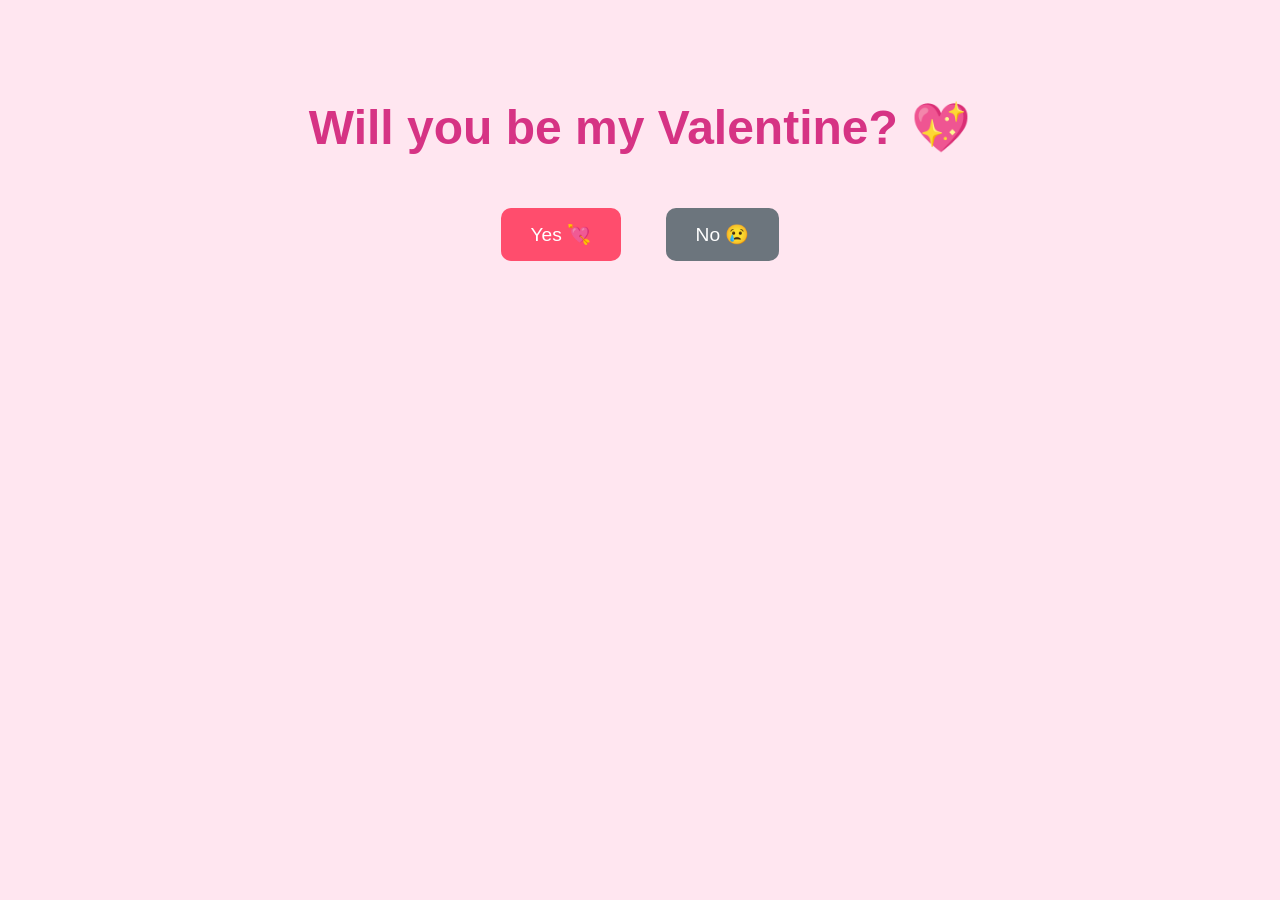
==== index.html @ cc28cb00 "Create index.html" ====
<!DOCTYPE html>
<html>
<head>
    <title>Be My Valentine?</title>
    <style>
        body {
            text-align: center;
            font-family: Arial, sans-serif;
            background-color: #ffe6f0;
            margin-top: 100px;
        }

        h1 {
            font-size: 3rem;
            color: #d63384;
        }

        button {
            padding: 15px 30px;
            font-size: 1.2rem;
            margin: 20px;
            border: none;
            border-radius: 10px;
            cursor: pointer;
            transition: all 0.3s ease;
        }

        #yesBtn {
            background-color: #ff4d6d;
            color: white;
        }

        #noBtn {
            background-color: #6c757d;
            color: white;
        }
    </style>
</head>
<body>

    <h1>Will you be my Valentine? 💖</h1>

    <button id="yesBtn">Yes 💘</button>
    <button id="noBtn">No 😢</button>

    <script>
        let yesBtn = document.getElementById("yesBtn");
        let noBtn = document.getElementById("noBtn");

        let yesSize = 1.2;

        noBtn.addEventListener("click", function() {
            yesSize += 0.3;
            yesBtn.style.fontSize = yesSize + "rem";
        });

        yesBtn.addEventListener("click", function() {
            document.body.innerHTML = "<h1>YAY!!! 💕🥰</h1>";
        });
    </script>

</body>
</html>
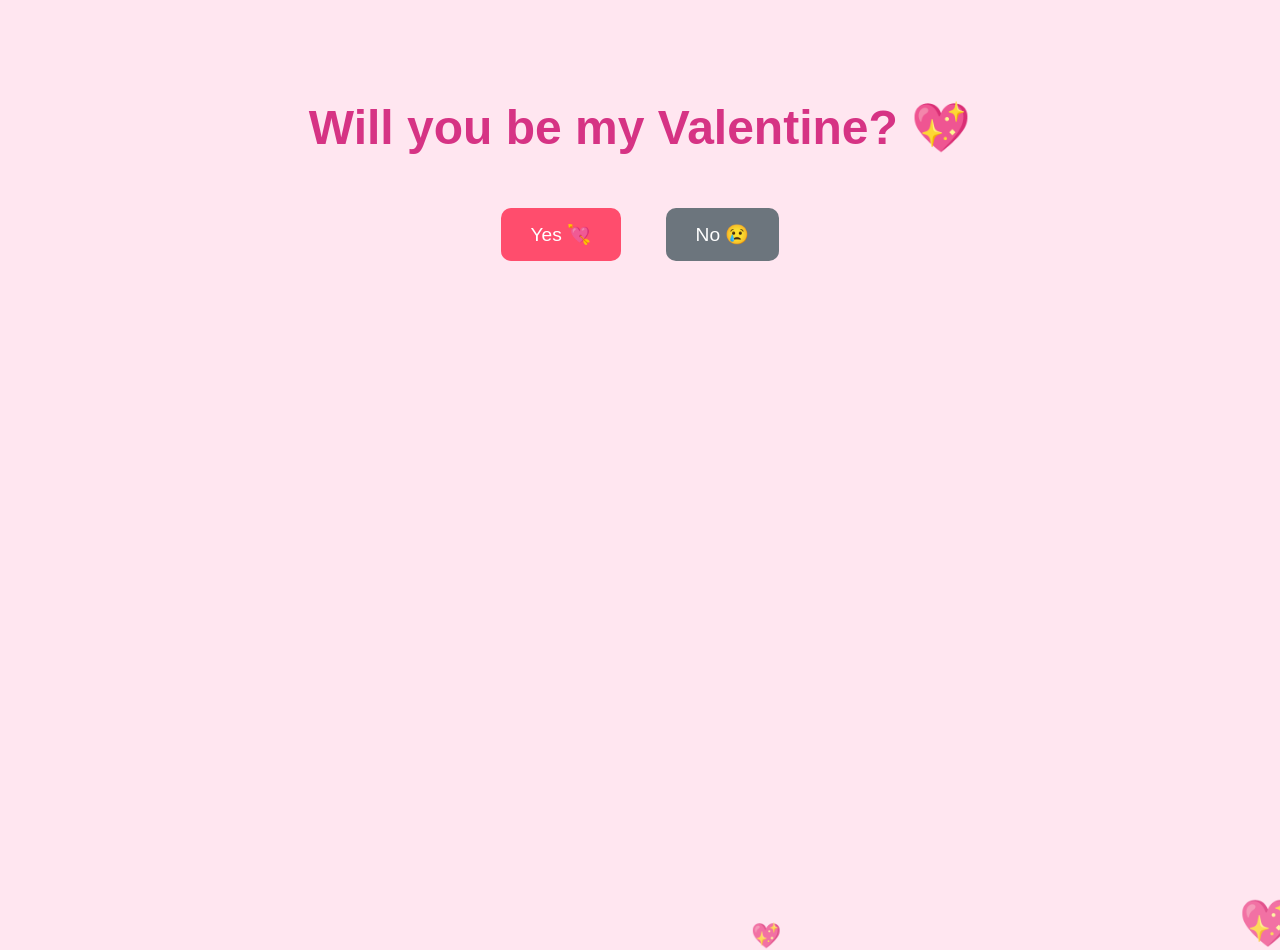
==== commit 5cbed95c: "index.html version.1" ====
--- a/index.html
+++ b/index.html
@@ -7,12 +7,14 @@
             text-align: center;
             font-family: Arial, sans-serif;
             background-color: #ffe6f0;
-            margin-top: 100px;
+            margin: 0;
+            overflow: hidden;
         }
 
         h1 {
             font-size: 3rem;
             color: #d63384;
+            margin-top: 100px;
         }
 
         button {
@@ -34,11 +36,31 @@
             background-color: #6c757d;
             color: white;
         }
+
+        /* Floating hearts */
+        .heart {
+            position: absolute;
+            bottom: -50px;
+            font-size: 24px;
+            animation: floatUp 6s linear infinite;
+            opacity: 0.8;
+        }
+
+        @keyframes floatUp {
+            from {
+                transform: translateY(0);
+                opacity: 0.8;
+            }
+            to {
+                transform: translateY(-110vh);
+                opacity: 0;
+            }
+        }
     </style>
 </head>
 <body>
 
-    <h1>Will you be my Valentine? 💖</h1>
+    <h1 id="question">Will you be my Valentine? 💖</h1>
 
     <button id="yesBtn">Yes 💘</button>
     <button id="noBtn">No 😢</button>
@@ -46,17 +68,75 @@
     <script>
         let yesBtn = document.getElementById("yesBtn");
         let noBtn = document.getElementById("noBtn");
+        let question = document.getElementById("question");
 
         let yesSize = 1.2;
+        let noSize = 1.2;
+
+        function resetGame() {
+            question.innerText = "Will you be my Valentine? 💖";
+            yesBtn.innerText = "Yes 💘";
+            noBtn.innerText = "No 😢";
+            yesSize = 1.2;
+            noSize = 1.2;
+            yesBtn.style.fontSize = yesSize + "rem";
+            noBtn.style.fontSize = noSize + "rem";
+            noBtn.style.position = "static";
+        }
 
         noBtn.addEventListener("click", function() {
-            yesSize += 0.3;
+
+            // 20% chance event
+            if (Math.random() < 0.2) {
+                question.innerText = "you dont love me 😭";
+                yesBtn.innerText = "Try Again";
+                noBtn.innerText = "Try Again";
+
+                yesBtn.onclick = resetGame;
+                noBtn.onclick = resetGame;
+                return;
+            }
+
+            // Make YES bigger
+            yesSize += 0.4;
             yesBtn.style.fontSize = yesSize + "rem";
+
+            // Make NO smaller
+            noSize -= 0.1;
+            if (noSize > 0.5) {
+                noBtn.style.fontSize = noSize + "rem";
+            }
+
+            // Move NO randomly
+            let randomX = Math.random() * (window.innerWidth - 100);
+            let randomY = Math.random() * (window.innerHeight - 100);
+
+            noBtn.style.position = "absolute";
+            noBtn.style.left = randomX + "px";
+            noBtn.style.top = randomY + "px";
         });
 
         yesBtn.addEventListener("click", function() {
-            document.body.innerHTML = "<h1>YAY!!! 💕🥰</h1>";
+            document.body.innerHTML = "<h1 style='margin-top:100px;color:#d63384;'>I love you my love 🥰💖🥰💖</h1>";
+            document.body.style.backgroundColor = "#ffccd5";
         });
+
+        // Floating hearts generator
+        function createHeart() {
+            const heart = document.createElement("div");
+            heart.classList.add("heart");
+            heart.innerHTML = "💖";
+            heart.style.left = Math.random() * window.innerWidth + "px";
+            heart.style.fontSize = (20 + Math.random() * 30) + "px";
+            heart.style.animationDuration = (4 + Math.random() * 3) + "s";
+            document.body.appendChild(heart);
+
+            setTimeout(() => {
+                heart.remove();
+            }, 6000);
+        }
+
+        setInterval(createHeart, 500);
     </script>
 
 </body>
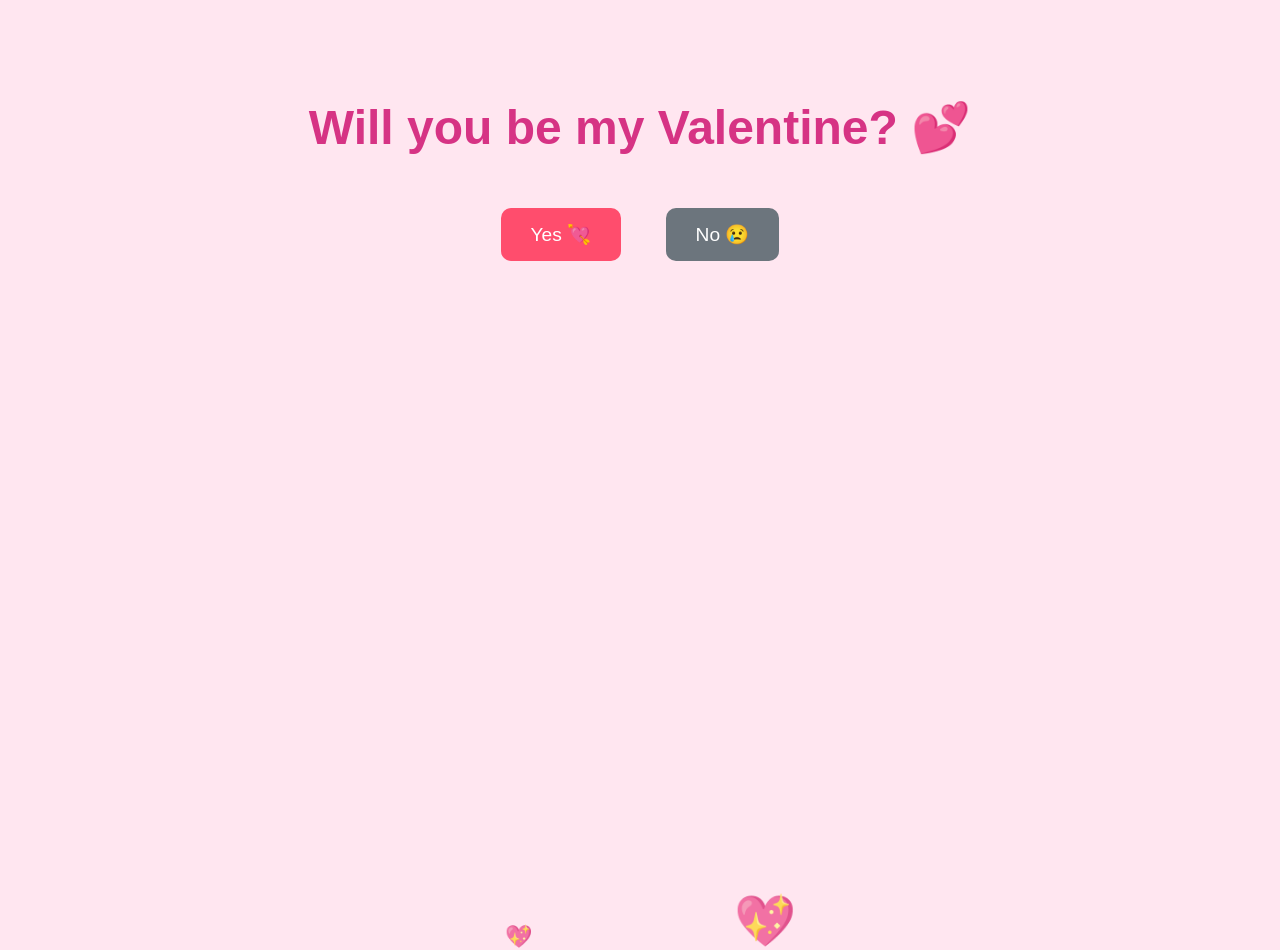
==== commit c0b2c696: "Update index.html reversion to version.2" ====
--- a/index.html
+++ b/index.html
@@ -15,6 +15,7 @@
             font-size: 3rem;
             color: #d63384;
             margin-top: 100px;
+            transition: 0.3s ease;
         }
 
         button {
@@ -30,11 +31,22 @@
         #yesBtn {
             background-color: #ff4d6d;
             color: white;
+            animation: glow 2s infinite alternate;
         }
 
         #noBtn {
             background-color: #6c757d;
             color: white;
+        }
+
+        /* Soft glow animation */
+        @keyframes glow {
+            from {
+                box-shadow: 0 0 10px #ff4d6d;
+            }
+            to {
+                box-shadow: 0 0 25px #ff1f4d;
+            }
         }
 
         /* Floating hearts */
@@ -47,12 +59,21 @@
         }
 
         @keyframes floatUp {
-            from {
-                transform: translateY(0);
-                opacity: 0.8;
-            }
+            from { transform: translateY(0); opacity: 0.8; }
+            to { transform: translateY(-110vh); opacity: 0; }
+        }
+
+        /* Heart rain */
+        .rainHeart {
+            position: absolute;
+            top: -50px;
+            font-size: 30px;
+            animation: fall 3s linear forwards;
+        }
+
+        @keyframes fall {
             to {
-                transform: translateY(-110vh);
+                transform: translateY(110vh);
                 opacity: 0;
             }
         }
@@ -60,84 +81,119 @@
 </head>
 <body>
 
-    <h1 id="question">Will you be my Valentine? 💖</h1>
+    <h1 id="question">Will you be my Valentine? 💕</h1>
 
     <button id="yesBtn">Yes 💘</button>
     <button id="noBtn">No 😢</button>
 
-    <script>
-        let yesBtn = document.getElementById("yesBtn");
-        let noBtn = document.getElementById("noBtn");
-        let question = document.getElementById("question");
+<script>
+    let yesBtn = document.getElementById("yesBtn");
+    let noBtn = document.getElementById("noBtn");
+    let question = document.getElementById("question");
 
-        let yesSize = 1.2;
-        let noSize = 1.2;
+    let yesSize = 1.2;
+    let noSize = 1.2;
+    let yesClickCount = 0;
+    let totalNoClicks = 0;
+    let angryStage = 0;
 
-        function resetGame() {
-            question.innerText = "Will you be my Valentine? 💖";
-            yesBtn.innerText = "Yes 💘";
-            noBtn.innerText = "No 😢";
-            yesSize = 1.2;
-            noSize = 1.2;
-            yesBtn.style.fontSize = yesSize + "rem";
-            noBtn.style.fontSize = noSize + "rem";
-            noBtn.style.position = "static";
+    function resetGame() {
+        question.innerText = "Will you be my Valentine? 💕";
+        yesBtn.innerText = "Yes 💘";
+        noBtn.innerText = "No 😢";
+        yesSize = 1.2;
+        noSize = 1.2;
+        yesClickCount = 0;
+        totalNoClicks = 0;
+        angryStage = 0;
+        yesBtn.style.fontSize = yesSize + "rem";
+        noBtn.style.fontSize = noSize + "rem";
+        noBtn.style.position = "static";
+    }
+
+    yesBtn.addEventListener("click", function() {
+
+        yesClickCount++;
+
+        if (yesClickCount === 1) {
+            question.innerText = "Do you really mean it? 🥺💕";
+            return;
         }
 
-        noBtn.addEventListener("click", function() {
+        if (yesClickCount === 2) {
+            document.body.innerHTML = "<h1 style='margin-top:100px;color:#d63384;'>I love you my love 🥰💕🥰💕</h1>";
+            startHeartRain();
+        }
+    });
 
-            // 20% chance event
-            if (Math.random() < 0.2) {
-                question.innerText = "you dont love me 😭";
-                yesBtn.innerText = "Try Again";
-                noBtn.innerText = "Try Again";
+    noBtn.addEventListener("click", function() {
 
-                yesBtn.onclick = resetGame;
-                noBtn.onclick = resetGame;
-                return;
+        totalNoClicks++;
+
+        // After 10 total no clicks → angry progression
+        if (totalNoClicks >= 10) {
+            angryStage++;
+
+            if (angryStage === 1) {
+                question.innerText = "Will you be my Valentine? 😠";
+            } else if (angryStage === 2) {
+                question.innerText = "Will you be my Valentine? 😡";
+            } else if (angryStage >= 3) {
+                question.innerText = "Will you be my Valentine? 🤬";
             }
-
-            // Make YES bigger
-            yesSize += 0.4;
-            yesBtn.style.fontSize = yesSize + "rem";
-
-            // Make NO smaller
-            noSize -= 0.1;
-            if (noSize > 0.5) {
-                noBtn.style.fontSize = noSize + "rem";
-            }
-
-            // Move NO randomly
-            let randomX = Math.random() * (window.innerWidth - 100);
-            let randomY = Math.random() * (window.innerHeight - 100);
-
-            noBtn.style.position = "absolute";
-            noBtn.style.left = randomX + "px";
-            noBtn.style.top = randomY + "px";
-        });
-
-        yesBtn.addEventListener("click", function() {
-            document.body.innerHTML = "<h1 style='margin-top:100px;color:#d63384;'>I love you my love 🥰💖🥰💖</h1>";
-            document.body.style.backgroundColor = "#ffccd5";
-        });
-
-        // Floating hearts generator
-        function createHeart() {
-            const heart = document.createElement("div");
-            heart.classList.add("heart");
-            heart.innerHTML = "💖";
-            heart.style.left = Math.random() * window.innerWidth + "px";
-            heart.style.fontSize = (20 + Math.random() * 30) + "px";
-            heart.style.animationDuration = (4 + Math.random() * 3) + "s";
-            document.body.appendChild(heart);
-
-            setTimeout(() => {
-                heart.remove();
-            }, 6000);
         }
 
-        setInterval(createHeart, 500);
-    </script>
+        // 20% emotional twist (only before angry stage)
+        if (totalNoClicks < 10 && Math.random() < 0.05) {
+            question.innerText = "you dont love me 😭";
+            yesBtn.innerText = "Try Again";
+            noBtn.innerText = "Try Again";
+            yesBtn.onclick = resetGame;
+            noBtn.onclick = resetGame;
+            return;
+        }
+
+        yesSize += 0.4;
+        yesBtn.style.fontSize = yesSize + "rem";
+
+        noSize -= 0.1;
+        if (noSize > 0.5) {
+            noBtn.style.fontSize = noSize + "rem";
+        }
+
+        let randomX = Math.random() * (window.innerWidth - 100);
+        let randomY = Math.random() * (window.innerHeight - 100);
+
+        noBtn.style.position = "absolute";
+        noBtn.style.left = randomX + "px";
+        noBtn.style.top = randomY + "px";
+    });
+
+    function createFloatingHeart() {
+        const heart = document.createElement("div");
+        heart.classList.add("heart");
+        heart.innerHTML = "💖";
+        heart.style.left = Math.random() * window.innerWidth + "px";
+        heart.style.fontSize = (20 + Math.random() * 30) + "px";
+        heart.style.animationDuration = (4 + Math.random() * 3) + "s";
+        document.body.appendChild(heart);
+        setTimeout(() => heart.remove(), 6000);
+    }
+
+    setInterval(createFloatingHeart, 500);
+
+    function startHeartRain() {
+        setInterval(() => {
+            const rainHeart = document.createElement("div");
+            rainHeart.classList.add("rainHeart");
+            rainHeart.innerHTML = "💖";
+            rainHeart.style.left = Math.random() * window.innerWidth + "px";
+            document.body.appendChild(rainHeart);
+            setTimeout(() => rainHeart.remove(), 3000);
+        }, 150);
+    }
+
+</script>
 
 </body>
 </html>
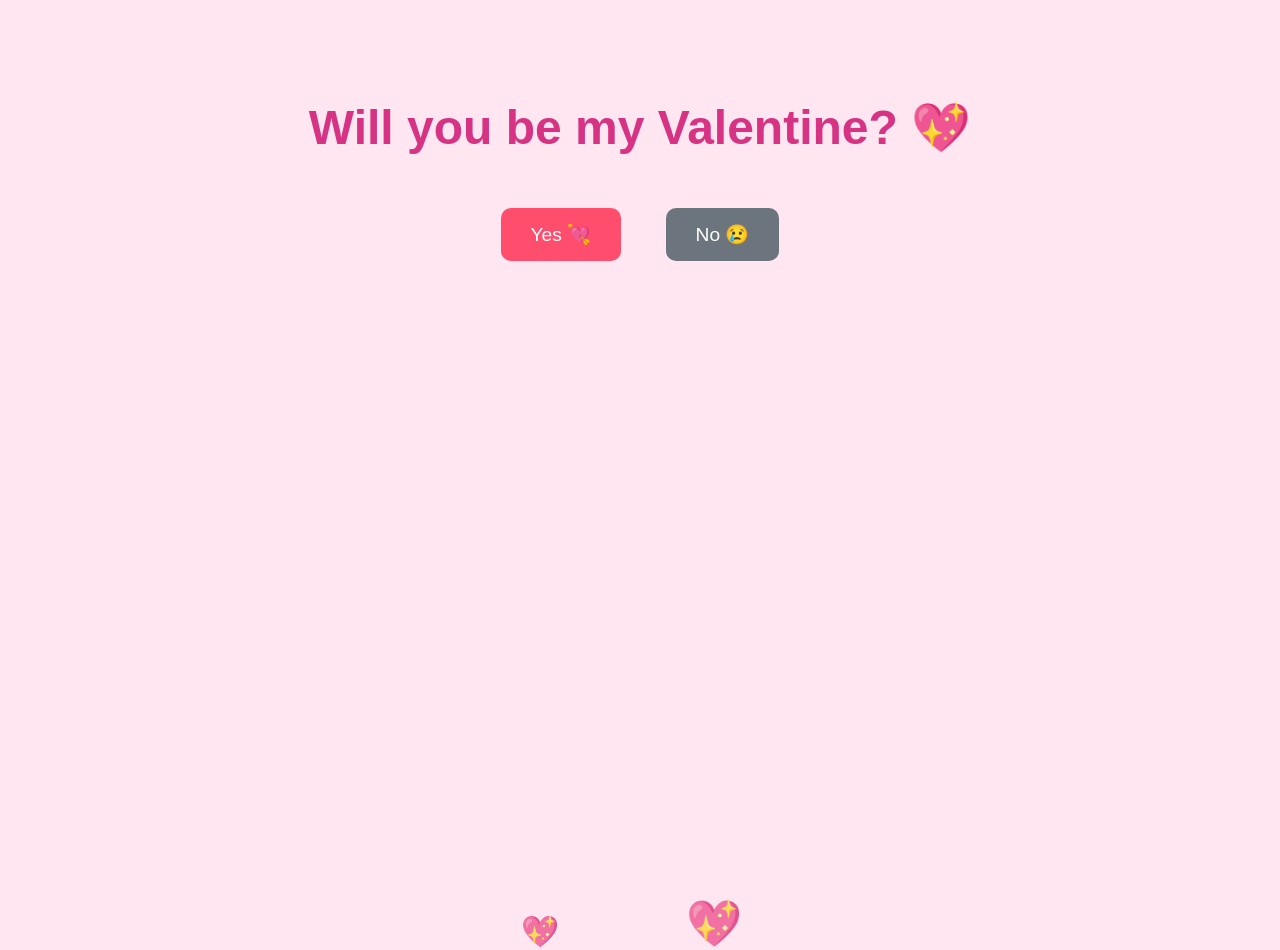
==== commit cb55398b: "Update index.html this is to make the webpage resposive again after clicking try again and fixing th" ====
--- a/index.html
+++ b/index.html
@@ -81,7 +81,7 @@
 </head>
 <body>
 
-    <h1 id="question">Will you be my Valentine? 💕</h1>
+    <h1 id="question">Will you be my Valentine? 💖</h1>
 
     <button id="yesBtn">Yes 💘</button>
     <button id="noBtn">No 😢</button>
@@ -96,79 +96,93 @@
     let yesClickCount = 0;
     let totalNoClicks = 0;
     let angryStage = 0;
+    let tryAgainMode = false;
 
     function resetGame() {
-        question.innerText = "Will you be my Valentine? 💕";
-        yesBtn.innerText = "Yes 💘";
-        noBtn.innerText = "No 😢";
-        yesSize = 1.2;
-        noSize = 1.2;
-        yesClickCount = 0;
-        totalNoClicks = 0;
-        angryStage = 0;
-        yesBtn.style.fontSize = yesSize + "rem";
+    question.innerText = "Will you be my Valentine? 💖";
+    yesBtn.innerText = "Yes 💘";
+    noBtn.innerText = "No 😢";
+
+    yesSize = 1.2;
+    noSize = 1.2;
+    yesClickCount = 0;
+    totalNoClicks = 0;
+    angryStage = 0;
+    tryAgainMode = false;
+
+    yesBtn.style.fontSize = yesSize + "rem";
+    noBtn.style.fontSize = noSize + "rem";
+    noBtn.style.position = "static";
+    }
+
+    yesBtn.addEventListener("click", function() {
+
+    if (tryAgainMode) {
+        resetGame();
+        return;
+    }
+
+    yesClickCount++;
+
+    if (yesClickCount === 1) {
+        question.innerText = "Do you really mean it? 🥺💖";
+        return;
+    }
+
+    if (yesClickCount === 2) {
+        document.body.innerHTML = "<h1 style='margin-top:100px;color:#d63384;'>I love you my love 🥰💖🥰💖</h1>";
+        startHeartRain();
+    }
+    });
+
+    noBtn.addEventListener("click", function() {
+
+    if (tryAgainMode) {
+        resetGame();
+        return;
+    }
+
+    totalNoClicks++;
+
+    // After 10 total no clicks → angry progression
+    if (totalNoClicks >= 3) {
+        angryStage++;
+
+        if (angryStage === 1) {
+            question.innerText = "Will you be my Valentine? 😠";
+        } else if (angryStage === 2) {
+            question.innerText = "Will you be my Valentine? 😡";
+        } else if (angryStage >= 3) {
+            question.innerText = "Will you be my Valentine? 🤬";
+        }
+    }
+
+    // 20% emotional twist
+    if (totalNoClicks < 10 && Math.random() < 0.2) {
+        question.innerText = "you dont love me 😭";
+        yesBtn.innerText = "Try Again";
+        noBtn.innerText = "Try Again";
+
+        tryAgainMode = true;
+        return;
+    }
+
+    yesSize += 0.4;
+    yesBtn.style.fontSize = yesSize + "rem";
+
+    noSize -= 0.1;
+
+    if (noSize > 0.5) {
         noBtn.style.fontSize = noSize + "rem";
-        noBtn.style.position = "static";
-    }
-
-    yesBtn.addEventListener("click", function() {
-
-        yesClickCount++;
-
-        if (yesClickCount === 1) {
-            question.innerText = "Do you really mean it? 🥺💕";
-            return;
-        }
-
-        if (yesClickCount === 2) {
-            document.body.innerHTML = "<h1 style='margin-top:100px;color:#d63384;'>I love you my love 🥰💕🥰💕</h1>";
-            startHeartRain();
-        }
+    }
+
+    let randomX = Math.random() * (window.innerWidth - 100);
+    let randomY = Math.random() * (window.innerHeight - 100);
+
+    noBtn.style.position = "absolute";
+    noBtn.style.left = randomX + "px";
+    noBtn.style.top = randomY + "px";
     });
-
-    noBtn.addEventListener("click", function() {
-
-        totalNoClicks++;
-
-        // After 10 total no clicks → angry progression
-        if (totalNoClicks >= 10) {
-            angryStage++;
-
-            if (angryStage === 1) {
-                question.innerText = "Will you be my Valentine? 😠";
-            } else if (angryStage === 2) {
-                question.innerText = "Will you be my Valentine? 😡";
-            } else if (angryStage >= 3) {
-                question.innerText = "Will you be my Valentine? 🤬";
-            }
-        }
-
-        // 20% emotional twist (only before angry stage)
-        if (totalNoClicks < 10 && Math.random() < 0.05) {
-            question.innerText = "you dont love me 😭";
-            yesBtn.innerText = "Try Again";
-            noBtn.innerText = "Try Again";
-            yesBtn.onclick = resetGame;
-            noBtn.onclick = resetGame;
-            return;
-        }
-
-        yesSize += 0.4;
-        yesBtn.style.fontSize = yesSize + "rem";
-
-        noSize -= 0.1;
-        if (noSize > 0.5) {
-            noBtn.style.fontSize = noSize + "rem";
-        }
-
-        let randomX = Math.random() * (window.innerWidth - 100);
-        let randomY = Math.random() * (window.innerHeight - 100);
-
-        noBtn.style.position = "absolute";
-        noBtn.style.left = randomX + "px";
-        noBtn.style.top = randomY + "px";
-    });
-
     function createFloatingHeart() {
         const heart = document.createElement("div");
         heart.classList.add("heart");
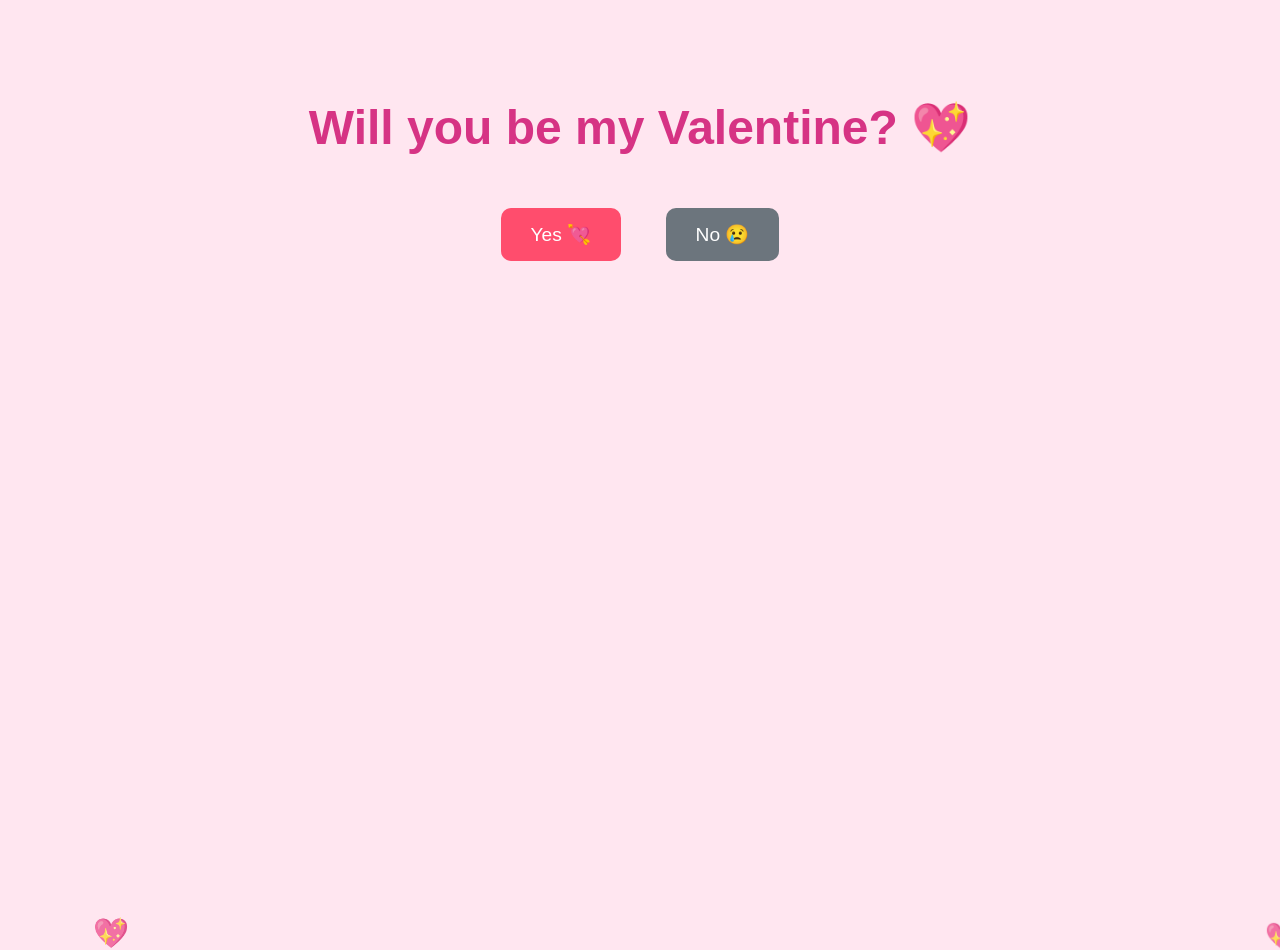
==== commit 8b1010a7: "Update index.html now that the CSS and Javascipt have their own file I have downsized the HTML file." ====
--- a/index.html
+++ b/index.html
@@ -2,83 +2,11 @@
 <html>
 <head>
     <title>Be My Valentine?</title>
-    <style>
-        body {
-            text-align: center;
-            font-family: Arial, sans-serif;
-            background-color: #ffe6f0;
-            margin: 0;
-            overflow: hidden;
-        }
 
-        h1 {
-            font-size: 3rem;
-            color: #d63384;
-            margin-top: 100px;
-            transition: 0.3s ease;
-        }
+    <!-- Connects our CSS file -->
+    <link rel="stylesheet" href="style.css">
+</head>
 
-        button {
-            padding: 15px 30px;
-            font-size: 1.2rem;
-            margin: 20px;
-            border: none;
-            border-radius: 10px;
-            cursor: pointer;
-            transition: all 0.3s ease;
-        }
-
-        #yesBtn {
-            background-color: #ff4d6d;
-            color: white;
-            animation: glow 2s infinite alternate;
-        }
-
-        #noBtn {
-            background-color: #6c757d;
-            color: white;
-        }
-
-        /* Soft glow animation */
-        @keyframes glow {
-            from {
-                box-shadow: 0 0 10px #ff4d6d;
-            }
-            to {
-                box-shadow: 0 0 25px #ff1f4d;
-            }
-        }
-
-        /* Floating hearts */
-        .heart {
-            position: absolute;
-            bottom: -50px;
-            font-size: 24px;
-            animation: floatUp 6s linear infinite;
-            opacity: 0.8;
-        }
-
-        @keyframes floatUp {
-            from { transform: translateY(0); opacity: 0.8; }
-            to { transform: translateY(-110vh); opacity: 0; }
-        }
-
-        /* Heart rain */
-        .rainHeart {
-            position: absolute;
-            top: -50px;
-            font-size: 30px;
-            animation: fall 3s linear forwards;
-        }
-
-        @keyframes fall {
-            to {
-                transform: translateY(110vh);
-                opacity: 0;
-            }
-        }
-    </style>
-</head>
 <body>
 
     <h1 id="question">Will you be my Valentine? 💖</h1>
@@ -86,128 +14,9 @@
     <button id="yesBtn">Yes 💘</button>
     <button id="noBtn">No 😢</button>
 
-<script>
-    let yesBtn = document.getElementById("yesBtn");
-    let noBtn = document.getElementById("noBtn");
-    let question = document.getElementById("question");
 
-    let yesSize = 1.2;
-    let noSize = 1.2;
-    let yesClickCount = 0;
-    let totalNoClicks = 0;
-    let angryStage = 0;
-    let tryAgainMode = false;
-
-    function resetGame() {
-    question.innerText = "Will you be my Valentine? 💖";
-    yesBtn.innerText = "Yes 💘";
-    noBtn.innerText = "No 😢";
-
-    yesSize = 1.2;
-    noSize = 1.2;
-    yesClickCount = 0;
-    totalNoClicks = 0;
-    angryStage = 0;
-    tryAgainMode = false;
-
-    yesBtn.style.fontSize = yesSize + "rem";
-    noBtn.style.fontSize = noSize + "rem";
-    noBtn.style.position = "static";
-    }
-
-    yesBtn.addEventListener("click", function() {
-
-    if (tryAgainMode) {
-        resetGame();
-        return;
-    }
-
-    yesClickCount++;
-
-    if (yesClickCount === 1) {
-        question.innerText = "Do you really mean it? 🥺💖";
-        return;
-    }
-
-    if (yesClickCount === 2) {
-        document.body.innerHTML = "<h1 style='margin-top:100px;color:#d63384;'>I love you my love 🥰💖🥰💖</h1>";
-        startHeartRain();
-    }
-    });
-
-    noBtn.addEventListener("click", function() {
-
-    if (tryAgainMode) {
-        resetGame();
-        return;
-    }
-
-    totalNoClicks++;
-
-    // After 10 total no clicks → angry progression
-    if (totalNoClicks >= 3) {
-        angryStage++;
-
-        if (angryStage === 1) {
-            question.innerText = "Will you be my Valentine? 😠";
-        } else if (angryStage === 2) {
-            question.innerText = "Will you be my Valentine? 😡";
-        } else if (angryStage >= 3) {
-            question.innerText = "Will you be my Valentine? 🤬";
-        }
-    }
-
-    // 20% emotional twist
-    if (totalNoClicks < 10 && Math.random() < 0.2) {
-        question.innerText = "you dont love me 😭";
-        yesBtn.innerText = "Try Again";
-        noBtn.innerText = "Try Again";
-
-        tryAgainMode = true;
-        return;
-    }
-
-    yesSize += 0.4;
-    yesBtn.style.fontSize = yesSize + "rem";
-
-    noSize -= 0.1;
-
-    if (noSize > 0.5) {
-        noBtn.style.fontSize = noSize + "rem";
-    }
-
-    let randomX = Math.random() * (window.innerWidth - 100);
-    let randomY = Math.random() * (window.innerHeight - 100);
-
-    noBtn.style.position = "absolute";
-    noBtn.style.left = randomX + "px";
-    noBtn.style.top = randomY + "px";
-    });
-    function createFloatingHeart() {
-        const heart = document.createElement("div");
-        heart.classList.add("heart");
-        heart.innerHTML = "💖";
-        heart.style.left = Math.random() * window.innerWidth + "px";
-        heart.style.fontSize = (20 + Math.random() * 30) + "px";
-        heart.style.animationDuration = (4 + Math.random() * 3) + "s";
-        document.body.appendChild(heart);
-        setTimeout(() => heart.remove(), 6000);
-    }
-
-    setInterval(createFloatingHeart, 500);
-
-    function startHeartRain() {
-        setInterval(() => {
-            const rainHeart = document.createElement("div");
-            rainHeart.classList.add("rainHeart");
-            rainHeart.innerHTML = "💖";
-            rainHeart.style.left = Math.random() * window.innerWidth + "px";
-            document.body.appendChild(rainHeart);
-            setTimeout(() => rainHeart.remove(), 3000);
-        }, 150);
-    }
-
-</script>
+    <!-- Connects our JavaScript file -->
+    <script src="script.js"></script>
 
 </body>
 </html>
--- a/style.css
+++ b/style.css
@@ -0,0 +1,88 @@
+body {
+    text-align: center;
+    font-family: Arial, sans-serif;
+    background-color: #ffe6f0;
+    margin: 0;
+    overflow: hidden;
+}
+
+h1 {
+    font-size: 3rem;
+    color: #d63384;
+    margin-top: 100px;
+    transition: 0.3s ease;
+}
+
+button {
+    padding: 15px 30px;
+    font-size: 1.2rem;
+    margin: 20px;
+    border: none;
+    border-radius: 10px;
+    cursor: pointer;
+    transition: all 0.3s ease;
+}
+
+#yesBtn {
+    background-color: #ff4d6d;
+    color: white;
+    animation: glow 2s infinite alternate;
+}
+
+#noBtn {
+    background-color: #6c757d;
+    color: white;
+}
+
+
+/* Soft glow animation */
+
+@keyframes glow {
+    from {
+        box-shadow: 0 0 10px #ff4d6d;
+    }
+
+    to {
+        box-shadow: 0 0 25px #ff1f4d;
+    }
+}
+
+
+/* Floating hearts */
+
+.heart {
+    position: absolute;
+    bottom: -50px;
+    font-size: 24px;
+    animation: floatUp 6s linear infinite;
+    opacity: 0.8;
+}
+
+@keyframes floatUp {
+    from {
+        transform: translateY(0);
+        opacity: 0.8;
+    }
+
+    to {
+        transform: translateY(-110vh);
+        opacity: 0;
+    }
+}
+
+
+/* Heart rain */
+
+.rainHeart {
+    position: absolute;
+    top: -50px;
+    font-size: 30px;
+    animation: fall 3s linear forwards;
+}
+
+@keyframes fall {
+    to {
+        transform: translateY(110vh);
+        opacity: 0;
+    }
+}
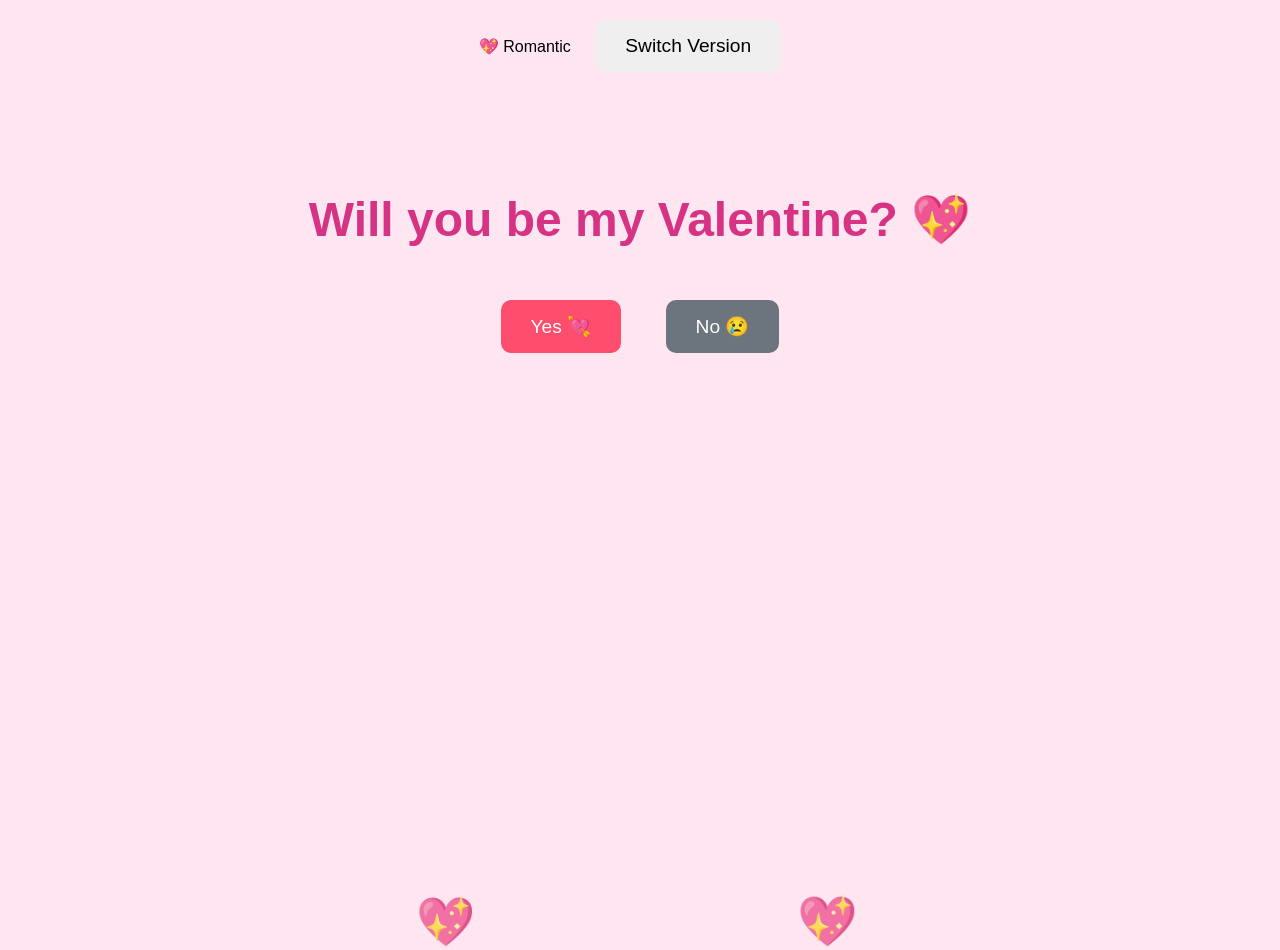
==== commit 39b2339b: "Update index.html this is adding a space for version changings" ====
--- a/index.html
+++ b/index.html
@@ -2,20 +2,26 @@
 <html>
 <head>
     <title>Be My Valentine?</title>
-
-    <!-- Connects our CSS file -->
     <link rel="stylesheet" href="style.css">
 </head>
 
 <body>
 
+    <!-- Version Toggle -->
+    <div id="versionToggle">
+        <span id="versionLabel">💖 Romantic</span>
+
+        <button id="toggleBtn">Switch Version</button>
+    </div>
+
+
+    <!-- Main Valentine Question -->
     <h1 id="question">Will you be my Valentine? 💖</h1>
 
     <button id="yesBtn">Yes 💘</button>
     <button id="noBtn">No 😢</button>
 
 
-    <!-- Connects our JavaScript file -->
     <script src="script.js"></script>
 
 </body>
